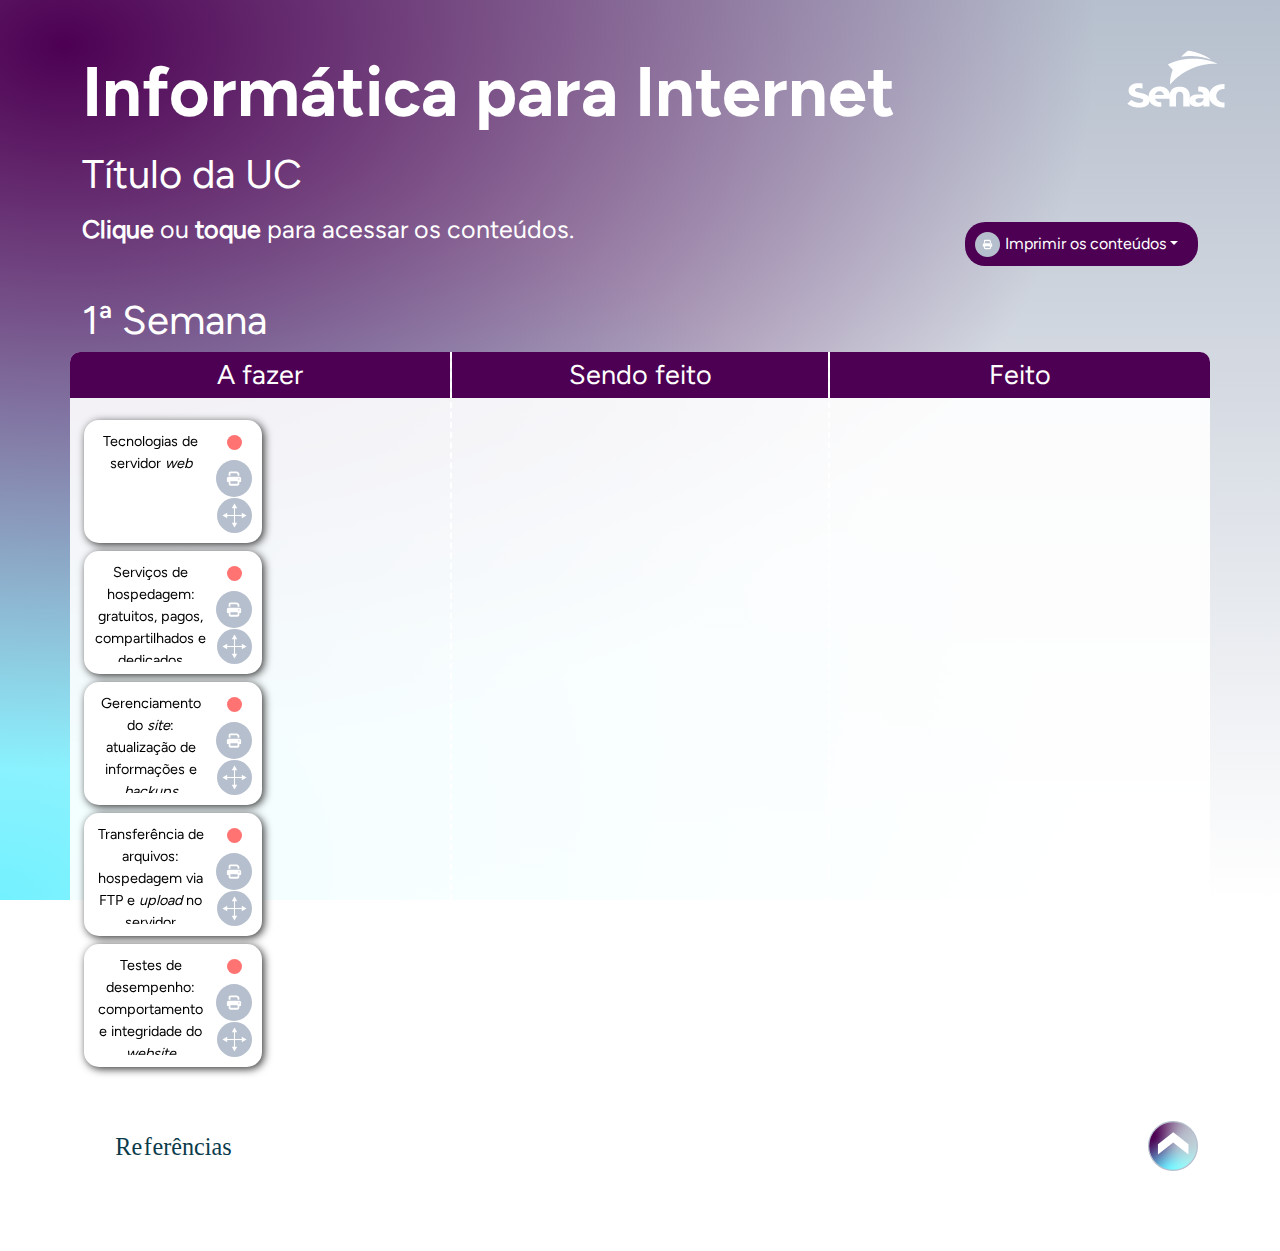
==== index.html @ e19a1bca "insercao conteudo conteudo 4" ====
<!DOCTYPE html>
<html
  lang="pt-br"
  xmlns:mso="urn:schemas-microsoft-com:office:office"
  xmlns:msdt="uuid:C2F41010-65B3-11d1-A29F-00AA00C14882"
>
  <head>
    <meta charset="UTF-8" />
    <title>Informática para Internet</title>
    <meta name="viewport" content="width=device-width, initial-scale=1" />
    <link rel="stylesheet" href="assets/bootstrap/bootstrap.min.css" />
    <link rel="stylesheet" href="tela_inicial/default/css/cores.css" />
    <link rel="stylesheet" href="tela_inicial/default/css/style.css" />
    <script language="javascript">
	
      var uc = "IPIUC0" // aqui vai a sigla do curso e o numero da uc
    </script>
    <!--[if gte mso 9
      ]><xml>
        <mso:CustomDocumentProperties>
          <mso:display_urn_x003a_schemas-microsoft-com_x003a_office_x003a_office_x0023_Editor
            msdt:dt="string"
            >Gabriel
            Marques</mso:display_urn_x003a_schemas-microsoft-com_x003a_office_x003a_office_x0023_Editor
          >
          <mso:Order msdt:dt="string">20550400.0000000</mso:Order>
          <mso:display_urn_x003a_schemas-microsoft-com_x003a_office_x003a_office_x0023_Author
            msdt:dt="string"
            >Gabriel
            Marques</mso:display_urn_x003a_schemas-microsoft-com_x003a_office_x003a_office_x0023_Author
          >
          <mso:ContentTypeId msdt:dt="string"
            >0x010100393332CEE5C5294F9D2C3CF7CCDACBE5</mso:ContentTypeId
          >
        </mso:CustomDocumentProperties>
      </xml><!
    [endif]-->
  </head>

  <body class="bg-gradiente">
    <div class="circulo-1"></div>
    <div class="circulo-2"></div>

    <header>
      <div class="container">
        <div class="row justify-content-between">
          <div class="col-11">
            <h1>Informática para Internet</h1>
            <h2 class="my-3">Título da UC</h2>
          </div>
          <div class="col-1">
            <img src="tela_inicial/assets/logo_senac_2.png"/>
          </div>
        </div>
        <div class="row justify-content-between">
          <div class="col-12 col-lg-9">
            <h4><strong>Clique</strong> ou <strong>toque</strong> para acessar os conteúdos.</h4>
          </div>
          <div class="col-12 col-lg-2">
            <!--Botao com dropdown para selecionar os topicos do modulo para impressão-->
            <div class="dropdown">
              <button class="btMenuPrint dropdown-toggle" type="button" id="dropdownMenuPrint" data-bs-toggle="dropdown" aria-expanded="false">Imprimir os conteúdos</button>
              <ul class="dropdown-menu menuPrint" aria-labelledby="dropdownMenuPrint">
                <li><h6 class="dropdown-header">Semana 1</h6></li>
                <!--
                    Para imagens linkadas em um tópico onde estas estiverem em um diretorio diferente do padrão configurado no print2.js, devemos informar em qual pasta em que estão
                    as imagens(a pasta dentro do diretorio do topico, a partir da raiz do mesmo) utilizando a atributo data-imgpath="<nome da pasta>" no botão ou link que irá fazer
                    a chamada para o print. conforme o exemplo abaixo
                    <li><a class="dropdown-item imprimir" href="#" data-conteudo="01_recursos_basicos" data-imgpath="img">Recursos básicos</a></li>

                    caso o arquivo que deseja imprimir em uma pasta de conteudo nao seja index.html, podemos usar o atributo data-startpoint para passar o nome do arquivo
                    que deve ser aberto no print, por exemplo:
                    <a class="dropdown-item imprimir" href="#" data-conteudo="01_recursos_basicos" data-imgpath="img" data-startpoint="teste.html">Recursos básicos</a>
                -->
                <li><a class="dropdown-item imprimir" href="#" data-conteudo="01_tecnologias_servidor">Tecnologias de servidor <i>web: conceitos e princípios de funcionamento</i></a></li>
                <li><a class="dropdown-item imprimir" href="#" data-conteudo="02_servicos_hospedagem">Serviços de hospedagem: gratuitos, pagos, compartilhados e dedicados</a></li>
                <li><a class="dropdown-item imprimir" href="#" data-conteudo="03_gerenciamento_site">Gerenciamento do <i>site</i>: atualização de informações e <i>backups</i></a></li>
                <li><a class="dropdown-item imprimir" href="#" data-conteudo="05_testes_de_desempenho">Testes de desempenho: comportamento e integridade do <i>website</i></a></li>   
                <li><a class="dropdown-item imprimir" href="#" data-conteudo="04_transferencia_de_arquivos">Transferência de arquivos: hospedagem via FTP e <i>upload</i> no servidor</a></li>   
                
                


                
                <li><a class="dropdown-item imprimir" href="#" data-conteudo="04_blocado">Template blocado</a></li>
                <li><a class="dropdown-item imprimir" href="#" data-conteudo="05_fundo_escuro">Template com background</a></li>
                <!-- <li role="separator" class="divider"></li>
                <li><h6 class="dropdown-header">Semana 2</h6></li>
                <li><a class="dropdown-item" href="#">...</a></li> -->
                <li role="separator" class="divider"></li>
                <li><a class="dropdown-item imprimir" href="#" data-conteudo="referencias">Referências</a></li>
              </ul>
            </div> 
          </div>
        </div>
      </div>
    </header>

    <div class="container grupos">
      <!-- 
			Uma div grupo contém os links de conteúdos de uma semana na UC, caso o curso
		tenha mais semanas, basta criar uma nova estrutura de grupo colocando um novo id (grupo6, por exemplo), se tiver menos semanas, basta excluir os grupos excedentes 
	     -->

      <!-- grupo 1 -->
      <div class="row">
        <div class="col-12">
          <h2>1ª Semana</h2>
        </div>
      </div>

      <div class="row grupo" data-group="grupo1">
        <h3 class="d-block d-lg-none">A fazer</h3>
        <div class="col-12 col-lg-4 drag-column">
          <h3 class="d-none d-lg-block">A fazer</h3>

          <ul class="drag-inner-list" id="1" data-index="lista-fazer">
            <!--
						exemplo de conteúdo em uma semana, cada link de conteúdo é um li
					    dentro de uma ul, sempre posicionados na lista-fazer inicialmente
				     -->
            <li class="drag-item fazer" data-item="link1" data-bs-toggle="tooltip" data-placement="top">
              <a href="01_tecnologias_servidor/index.html" target="_blank" class="link">Tecnologias de servidor <i>web</i></a>
              <button class="btPrint imprimir" title="Imprimir o conteúdo" data-conteudo="01_tecnologias_servidor">Imprimir</button>
              <div class="dropdown dropdown-bubble">
                <a id="dLabel" data-bs-toggle="dropdown" data-bs-display="static" aria-haspopup="true" aria-expanded="false">
                  <span class="caret"></span>
                </a>
                <ul class="dropdown-menu" aria-labelledby="dLabel">
                  Mover para:
                  <li class="mover-fazer">A fazer</li>
                  <li class="mover-fazendo">Sendo feito</li>
                  <li class="mover-feito">Feito</li>
                </ul>
              </div>
            </li>

            <li class="drag-item fazer" data-item="link2" data-bs-toggle="tooltip" data-placement="top">
              <a href="02_servicos_hospedagem/index.html" target="_blank" class="link">Serviços de hospedagem: gratuitos, pagos, compartilhados e dedicados</a>
              <button class="btPrint imprimir" title="Imprimir o conteúdo" data-conteudo="02_atividades">Imprimir</button>
              <div class="dropdown dropdown-bubble">
                <a id="dLabel" data-bs-toggle="dropdown" data-bs-display="static" aria-haspopup="true" aria-expanded="false">
                  <span class="caret"></span>
                </a>
                <ul class="dropdown-menu" aria-labelledby="dLabel">                 
                  Mover para:
                  <li class="mover-fazer">A fazer</li>
                  <li class="mover-fazendo">Sendo feito</li>
                  <li class="mover-feito">Feito</li>
                </ul>
              </div>
            </li>

            <li class="drag-item fazer" data-item="link3" data-bs-toggle="tooltip" data-placement="top">
              <a href="03_gerenciamento_site/index.html" target="_blank" class="link">Gerenciamento do <i>site</i>: atualização de informações e <i>backups</i></a>
              <button class="btPrint imprimir" title="Imprimir o conteúdo" data-conteudo="03_gerenciamento_site">Imprimir</button>
              <div class="dropdown dropdown-bubble">
                <a id="dLabel" data-bs-toggle="dropdown" aria-haspopup="true" data-bs-display="static" aria-expanded="false">
                  <span class="caret"></span>
                </a>
                <ul class="dropdown-menu" aria-labelledby="dLabel">
                  Mover para:
                  <li class="mover-fazer">A fazer</li>
                  <li class="mover-fazendo">Sendo feito</li>
                  <li class="mover-feito">Feito</li>
                </ul>
              </div>
            </li>

            <li class="drag-item fazer" data-item="link4" data-bs-toggle="tooltip" data-placement="top">
              <a href="04_transferencia_de_arquivos/index.html" target="_blank" class="link">Transferência de arquivos: hospedagem via FTP e <i>upload</i> no servidor</a>
              <button class="btPrint imprimir" title="Imprimir o conteúdo" data-conteudo="04_transferencia_de_arquivos">Imprimir</button>
              <div class="dropdown dropdown-bubble">
                <a id="dLabel" data-bs-toggle="dropdown" aria-haspopup="true" data-bs-display="static" aria-expanded="false">
                  <span class="caret"></span>
                </a>
                <ul class="dropdown-menu" aria-labelledby="dLabel">
                  Mover para:
                  <li class="mover-fazer">A fazer</li>
                  <li class="mover-fazendo">Sendo feito</li>
                  <li class="mover-feito">Feito</li>
                </ul>
              </div>
            </li>

            <li class="drag-item fazer" data-item="link5" data-bs-toggle="tooltip" data-placement="top">
              <a href="05_testes_de_desempenho/index.html" target="_blank" class="link">Testes de desempenho: comportamento e integridade do <i>website</i></a>
              <button class="btPrint imprimir" title="Imprimir o conteúdo" data-conteudo="05_testes_de_desempenho">Imprimir</button>
              <div class="dropdown dropdown-bubble">
                <a id="dLabel" data-bs-toggle="dropdown" aria-haspopup="true" data-bs-display="static" aria-expanded="false">
                  <span class="caret"></span>
                </a>
                <ul class="dropdown-menu" aria-labelledby="dLabel">
                  Mover para:
                  <li class="mover-fazer">A fazer</li>
                  <li class="mover-fazendo">Sendo feito</li>
                  <li class="mover-feito">Feito</li>
                </ul>
              </div>
            </li>



          </ul>
          <div class="mao">
            <img src="tela_inicial/assets/ico_mao.png" class="img-responsive" />
          </div>
        </div>

        <h3 class="d-block d-lg-none">Sendo feito</h3>
        <div
          class="col-12 col-lg-4 drag-column drag-column-in-progress"
        >
          <h3 class="d-none d-lg-block">Sendo feito</h3>
          <ul class="drag-inner-list" id="2" data-index="lista-fazendo"></ul>
        </div>
        <h3 class="d-block d-lg-none">Feito</h3>
        <div class="col-12 col-lg-4 drag-column">
          <h3 class="d-none d-lg-block">Feito</h3>
          <div class="setinha"></div>
          <div class="exemplo"></div>
          <ul class="drag-inner-list" id="3" data-index="lista-feito"></ul>
        </div>
      </div>
      <!-- grupo 1 -->

      <div class="d-flex justify-content-between">
        <a
          href="referencias/index.html"
          target="_blank"
          class="referencias"
          title="Referências"
          role="button"
          ><img
            src="tela_inicial/assets/btn_referencias.svg"
            alt="Referencias"
        /></a>
        <a href="#" class="voltar-topo" role="button" title="Voltar ao topo"><img src="assets/images/bt_topo.svg" class="seta-topo"></a>
      </div>

      <div class="modal fade" id="modal-id">
        <div class="modal-dialog">
          <div class="modal-content">
            <div class="modal-body">
              <div class="separador">
                <h4>Mover para:</h4>
              </div>
              <div class="separador">
                <p class="botao-fazendo">Sendo feito</p>
              </div>
              <div class="separador">
                <p class="botao-feito">Feito</p>
              </div>
            </div>
          </div>
        </div>
      </div>
    </div>
    <div class="circulo-3"></div>
    <div class="circulo-4"></div>


    <!-- partial -->
    <script src="tela_inicial/default/js/jquery.min.js"></script>

    <script src="tela_inicial/default/js/dragula.min.js"></script>
    <script src="tela_inicial/default/js/script.js"></script>
    <script src="assets/bootstrap/bootstrap.bundle.min.js"></script>
    <script src="tela_inicial/default/js/bootstrap.min.js"></script>
    <script>
      $(function () {
        var titulo;

        $(".drag-item.fazer").hover(function () {
          titulo = $(this).children().first().text();
          $(this).attr("data-original-title", titulo);
        });

        var tooltipTriggerList = [].slice.call(document.querySelectorAll('[data-bs-toggle="tooltip"]'))
        console.log(tooltipTriggerList)
        var tooltipList = tooltipTriggerList.map(function (tooltipTriggerEl) {
          return new bootstrap.Tooltip(tooltipTriggerEl)
        })


      });
    </script>
    <script>
      var scriptElem=document.createElement("script");
      scriptElem.src="https://plugin.handtalk.me/web/latest/handtalk.min.js",
      scriptElem.charset="UTF-8",
      scriptElem.onload=function(){
            window.ht = new HT({
                token:"bf5b7efb148a829a126a0e0c9fd533bf",
                align:"top",
                videoEnabled: true,
                ytEmbedReplace: true,           
                mobileConfig:{align:"right",
                              actionsAlign:"top",
                              customButtonStyle:{
                                    borderRadius:"6px",
                                    size:"38px",
                                    horizontalMargin:"13px",
                                    bottomMargin:"140px",
                                    rightMargin:"40px"}
                              }
              });        
          $('.ht-skip').attr("aria-hidden","true")
        },
      document.body.appendChild(scriptElem);
    </script>
  </body>
</html>
---- tela_inicial/default/css/cores.css ----
@charset "utf-8";
/*
	Variáveis em cascata para facilitar a mudança de cores de um curso para o outro.
*/
:root{
	--cor-primaria: #B6BFCD;
	--cor-secundaria: #73F1FF;
	--cor-terciaria: #4d0053;		

	--bg-gradiente-primario: var(--cor-terciaria);
	--gradiente-primario: linear-gradient(30deg, var(--cor-terciaria) 10%, rgba(50,176,175,1) 50%, var(--cor-secundaria) 92%);

	--gradiente-borda: linear-gradient(#fff, #fff) padding-box,
	linear-gradient(80deg, var(--cor-terciaria) 10%, var(--cor-primaria) 50%, var(--cor-secundaria) 92%) border-box;

	--bg-gradiente-secundario: rgb(80,215,226);
	--gradiente-secundario: linear-gradient(60deg, var(--cor-primaria) 0%, var(--cor-primaria) 18%, var(--cor-terciaria) 100%);


	--gradiente-fundo: var(--cor-terciaria);
	--gradiente-bg: radial-gradient(farthest-corner at 5% 5%, var(--cor-terciaria) 0%, transparent 60%), 
	radial-gradient(farthest-corner at 0 100%, var(--cor-secundaria) 0%, transparent 60%), 
	linear-gradient(180deg, var(--cor-primaria) 0%, #fff 100%);
}
/*layout com fundo gradiente*/
.bg-gradiente{
	background-image: var(--gradiente-bg);
}
.bg-gradiente .pagina > *{
	color: #fff;
}

/*elementos que levam gradiente primário - três cores*/
#topo, .prognroll-bar{
	background: var(--bg-gradiente-primario);
	background: var(--gradiente-primario);
}
.circulo-2, .circulo-4 {
	background: var(--cor-primaria);
}
.btMenuPrint, .drag-column h3{background-color: var(--cor-terciaria);}
.btMenuPrint:hover, 
.menuPrint.dropdown-menu li a:hover::before,
.dropdown-bubble .dropdown-menu{background-color: var(--cor-primaria);}
---- tela_inicial/default/css/style.css ----
@charset "utf-8";

@font-face {
    font-family: "figtree";
    src: url("../fonts/Figtree-Regular.ttf");
}
@font-face {
    font-family: "figtree-italic";
    src: url("../fonts/Figtree-Italic.ttf");
}
@font-face {
    font-family: "figtree-bold";
    src: url("../fonts/Figtree-Bold.ttf");
}


* {
  box-sizing: border-box;
}
html{scroll-behavior: smooth;}
body {
  background-attachment: fixed;
  width: 100%;
  height: 100vh;
  color: white;
  font-family: 'figtree';
  font-weight: 300;
  line-height: 1.5;
  -webkit-font-smoothing: antialiased;
  overflow-x: hidden;
}

header {
  padding-top: 50px;
  margin-bottom: 30px;
}

h1 {
  font-family: 'figtree-bold' !important;
  font-weight: bold;
  font-size: 70px;
  color: #ffffff;
  margin-bottom: 0px;
}

h2 {
  font-family: 'figtree';
  font-size: 40px;
  color: #ffffff;
  font-weight: 300;
}

h3 {
  font-family: 'figtree';
  font-size: 27px;
  color: #000;
}
.h4, h4 {
  font-family: 'figtree';
  font-size: 25px;
}
hr {
  width: 200px;
  height: 10px;
  border-radius: 5px;
  background: #4A74C1;
  border-top: unset;
  margin: 10px 0 15px;
}
a{
  color: inherit;
}
a:hover {
  text-decoration: none;
  color: inherit;
}
li a{
  display: block;
  width: 100%;
  height: 100%;
}
.container.grupos{
  padding-bottom: 50px;
}

.grupo {
  background: rgba(255,255,255,.9);
  border-radius: 10px;
  display: flex;
  margin-bottom: 40px;
  position: relative;
  z-index: 10;
}

.grupo .drag-column {
  min-height: 220px;
  padding-left: 0;
  padding-right: 0;
  padding-top: 0;
}
.drag-column h3 {
  width: 100%;
  margin-top: 0;
  color: white;
  text-align: center;
  padding-top: 7px;
  padding-bottom: 7px;
}
.drag-column:first-of-type h3 {
  border-top-left-radius: 10px;
}
.drag-column:last-of-type h3 {
  border-top-right-radius: 10px;
}
.margin50{
  margin-top: 50px;
}
.drag-column-in-progress {
  border-right-style: dashed;
  border-left-style: dashed;
  border-color: #fff;
  border-width: 2px;
}
.drag-item > a {
  padding-top: 10px;
  width: 100%;
  overflow: hidden;
  height: 90%;
  line-height: 22px;
  padding-left: 10px;
  font-size: .9em;
  padding-right: 55px;
  text-decoration: none;
}

.border{
  padding: 10px;
  width: 100%;
  max-width: 640px;
  font-size: 1.4rem;
  border: 1px solid white;
  line-height: 1.4;
  margin-top: 10px;
  margin-bottom: 30px;
}

.exemplo {
  width: 197px;
  height: 142px;
  background: url(../../assets/card_instrucao.png) no-repeat;
  display: none;
  position: absolute;
}

.setinha {
  background-image: url(../../assets/seta.png);
  background-repeat: no-repeat;
  position: absolute;
  left: -120px;
  top: 130px;
  animation: seta 2s infinite;
  width: 0px;
  height: 34px;
  background-size: 134px 34px;
  display: none;
}

.btPrint{
  display: block;
  position: absolute;
  top: 40px;
  right: 10px;
  z-index: 99;
  background-image: url(../../assets/printer.svg);
  background-size: 38px;
  width: 36px;
  height: 37px;
  border-radius: 50%;
  background-position: center center;
  background-repeat: no-repeat;
  border: 0;
  font-size: 0;
}
.btPrint:hover{
  transform: scale(1.1);
}
.btMenuPrint{
  padding: 10px 20px;
  padding-left: 40px;
  font-size: 1.6rem;
  border-radius: 20px;
  border: 0;
  float: right;
  margin-top: .5rem;
  font-weight: 500;
  font-size: 16px;
  color: #fff;
  background-image: url(../../assets/printer.svg);
  background-size: 25px;
  background-repeat: no-repeat;
  background-position: 10px center;
}
.btMenuPrint:hover, .dropdown.dropdown-bubble:hover{
  transform: scale(1.1);
}
.menuPrint{
  border: 0;
}
.menuPrint.dropdown-menu li{
  border: 0;
  background-image: none !important;
}
.menuPrint.dropdown-menu li a::before{
  background-image: url(../../assets/printer.svg);
  content: "";
  display: inline-block;
  width: 30px;
  height: 30px;
  vertical-align: middle;
  border-radius: 15px;
  background-position: center center;
  background-size: 30px;
  background-repeat: no-repeat;
  margin-right: 5px;
  margin-left: -10px;  
}
ul.menuPrint.dropdown-menu:before{
  display: none;
}

.referencias{
  height: 80px;
  width: 200px;
}

@keyframes seta {
  0% {
    width: 0px;
    height: 34px;
  }
  80% {
    width: 134px;
    height: 34px;
  }
  100% {
    width: 134px;
    height: 34px;
  }
}

ul {
  list-style-type: none;
  margin: 0;
  padding: 0;
}

.drag-container {
  max-width: 1000px;
  margin: 20px auto;
}

.drag-list {
  display: flex;
  align-items: flex-start;
}

.drag-column h2 {
  font-size: 0.8rem;
  margin: 0;
  text-transform: uppercase;
  font-weight: 600;
}

.drag-inner-list {
  min-height: 150px;
  padding: 10px;
}

.drag-item {
  width: 197px;
  height: 130px;
  transition: all 0.3s cubic-bezier(0.23, 1, 0.32, 1);
  font-family: 'figtree', sans-serif;
  font-weight: 300;
  font-size: 16px;
  color: #000000;
  display: inline-grid;
  /* padding: 50px 15px; */
  text-align: center;
  cursor: pointer;
  background-size: contain;
  margin: 4px;
  border-radius: 15px;
  filter: drop-shadow(2px 2px 4px #333);
  position: relative;
  z-index: 1;
  background: #fff;
}
/* 
.drag-item:hover {
  transform: scale(1.03);
} */

.drag-item.fazer::before {
  content: '';
  display: block;
  height: 15px;
  width: 15px;
  background: #ff7373;
  border-radius: 100%;
  position: absolute;
  right: 20px;
  top: 15px;
}

.drag-item.fazendo::before {
  content: '';
  display: block;
  height: 15px;
  width: 15px;
  background: #f2e461;
  border-radius: 100%;
  position: absolute;
  right: 20px;
  top: 15px;
}

.drag-item.feito::before {
  content: '';
  display: block;
  height: 15px;
  width: 15px;
  background: #45ff9d;
  border-radius: 100%;
  position: absolute;
  right: 20px;
  top: 15px;
}

.drag-item.is-moving {
  -webkit-transform: scale(1.5);
  transform: scale(1.5);
  background: rgba(0, 0, 0, 0.8);
}

/* Dragula CSS  */

.gu-mirror {
  position: fixed !important;
  margin: 0 !important;
  z-index: 9999 !important;
  opacity: 0.8;
  list-style-type: none;
}

.gu-hide {
  display: none !important;
}

.gu-unselectable {
  -webkit-user-select: none !important;
  -moz-user-select: none !important;
  -ms-user-select: none !important;
  user-select: none !important;
}

.gu-transit {
  opacity: 0.2;
}

@media (max-width: 991px) {
  header{
    padding-top: 15px;
    margin-bottom: 30px;
  }
  h1{
    font-size: 40px;
  }
  h2 {
    font-size: 32px;
  }
  h3 {
    background: #d4eeee;
    margin: 0 0 -1px;
    padding: 10px 20px;
    display: flex;
    border-top-left-radius: 20px;
    border-top-right-radius: 20px;
  }
  .grupo {
    display: block;
    background-color: unset;
  }
  .drag-column-in-progress {
    border: unset;
  }
  .drag-inner-list {
    height: 100px;
    display: inline-flex;
  }
  .drag-list {
    display: block;
  }
  .grupo .drag-column {
    min-height: 167px;
    margin-bottom: 50px;
    background: #d4eeee;
    overflow-x: scroll;
    border-bottom-right-radius: 20px;
    border-bottom-left-radius: 20px;
  }
  .visible-xs {
    display: flex !important;
  }
  hr {
    width: 200px;
    height: 13px;
    border-radius: 5px;
    background: #4A74C1 ;
    border-top: unset;
    margin: 20px 0 0;
}
.margin50 {
  margin-top: unset;
}
.drag-item{
  margin-right: 20px;

}
}

@media screen and (min-width: 1600px) {
  .container {
    width: 1360px;
  }
}

.dropdown-bubble{
  display: inline-table;
  text-align: right;
}

.dropdown-bubble .dropdown-menu {
  margin-top: 0.8em;
  color: #ffffff;
  min-width: 108px;
  padding: 0 9px;
  border-radius: 6px;
  right: 0;
  bottom: 50px;
  height: 74px;  
}
.dropdown.dropdown-bubble{
  background: url(../../assets/direcionais.svg) no-repeat right 10px bottom 10px;
  background-size: 35px;
}
.show {
  position: relative;
  z-index: 100;
}
.caret {
  display: inline-block;
  width: 45px;
  height: 0;
  color: transparent;  

}

.dropdown-bubble .dropdown-menu li{
  cursor: pointer;
  font-weight: bold;
}



@media only screen and (min-width: 1000px) and (max-width: 1400px){
  .drag-item {
    width: 178px;
    height: 123px;
    background-size: contain;
  }
}

.mao{
  position: absolute;
  width: 35px;
  bottom: 0;
  left: 82%;
  animation: anima-mao 3s;
  animation-iteration-count: 2;
  display: none;
}

@keyframes anima-mao{
  from
  {
    left: 82%;
  }
  to 
  {
    left: 10%;
  }
}

.modal-dialog {
  position: fixed;
  width: 78%;
  margin: 10px;
  bottom: 0;
  left: 8%;
}

.modal-body{
  color: #007950;
  text-align: center;
  padding: 3px;
}

.modal-body h4{
  font-size: 22px !important;
}

.modal-body p{
  font-weight: bold;
  font-size: 22px;
  cursor: pointer;
}

.separador{
  border-bottom: 1px solid #e7e7e0;
}

.separador:nth-child(3){
  border-bottom: unset;
}


.ui-loading .ui-loader { display: block; }
.ui-loader { display: none; position: absolute; opacity: .85; z-index: 100; left: 50%; width: 200px; margin-left: -130px; margin-top: -35px; padding: 10px 30px; }



/**
*** Seta para BAIXO
**/
.dropdown-menu:before {
  content: "";
  display: block;
  vertical-align: middle;
  margin-right: 10px;
  width: 0;
  height: 0;
  border-left: 7px solid transparent;
  border-right: 7px solid transparent;
  border-top: 7px solid var(--cor-primaria);
  position: absolute;
  top: 72px;
  right: 0;
}
.dropdown-menu li{
  border-bottom: 0.8px dashed #eeee;
}

.disabled, .disabled h3{
  color: #AEB7B2;
  background: #E1F3EC;
}

.dropdown-menu .disabled{
  color: #AEB7B2;
  background-color: unset;
}

.voltar-topo{
  height: 50px;
  width: 50px;
}
.voltar-topo:hover{transform: scale(1.1);}

.mover-fazer{
  display: none;
}





@media only screen and (min-width:1000px) and (max-width: 1400px){
  .dropdown-bubble .dropdown-menu{
    padding: 0 8px;
  }

  .dropdown-menu::before {
    content: "";
    display: block;
    vertical-align: middle;
    margin-right: 10px;
    width: 0;
    height: 0;
    border-left: 7px solid transparent;
    border-right: 7px solidtransparent;
    border-top: 7px solid    #808DA3;
    position: absolute;
    top: 63px;
    right: 15px;
}
.drag-item p {
  padding: 38px 10px 0;
}
}

.tooltip.in{
  opacity: 1;
}
.tooltip > .tooltip-inner {
  background-color: #808DA3;
  opacity: 1;
}

.tooltip-arrow{ 
  border-top-color:#808DA3 !important; 
}




/*ajustes para o botao com popup*/

.drag-item{
  position: relative;
}

.dropdown.dropdown-bubble{
  height: 55px;
  width: 55px;
  bottom: 0;
  right: 0;
  position: absolute;
  z-index: 99;
}
.dropdown.dropdown-bubble > .ui-link{
  position: absolute;
  bottom: 0;
  right: 0;
  width: 100%;
}


.circulo-1 {
  position: absolute;
  left: -250px;
  z-index: 3;
}
.circulo-1 {
  position: absolute;
  left: -250px;
  z-index: 3;
  width: 525px;
  height: 500px;
  background: url(../../../assets/images/losango_ripado.svg) no-repeat;
  background-size: cover;
  top: -55px;
}
.circulo-2 {
  height: 250px;
  width: 250px;
  /* border-radius: 50%; */
  background: url(../../../assets/images/losango.svg) no-repeat;
  position: absolute;
  top: 260px;
  left: -125px;
}
.circulo-3 {
  position: absolute;
  bottom: -250px;
  right: -140px;
}
.circulo-3 {
  background: url(../../../assets/images/losango_ripado.svg) no-repeat;
  position: absolute;
  width: 240px;
  height: 430px;
  bottom: -385px;
  right: -60px;
  background-size: cover;
}
.circulo-4 {
  height: 150px;
  width: 150px;
  /* border-radius: 50%; */
  background: url(../../../assets/images/losango.svg) no-repeat;
  position: absolute;
  bottom: 50px;
  right: 30px;
}
@media screen and (max-width: 1810px) {
  .circulo-1, .circulo-2, .circulo-3, .circulo-4 {
    transform: scale(0.7);
    z-index: 9;
  }
}
@media screen and (max-width: 1680px) {
  .circulo-1, .circulo-2, .circulo-3, .circulo-4 {
    transform: scale(0.5);
    z-index: 9;
  }
  .circulo-1 {
    left: -325px;
  }
  .circulo-2 {
    top: 200px;
    z-index: 2;
  }
  .circulo-4 {
    right: 0px;
    bottom: -100px;
  }
}

@media screen and (max-width: 1330px) {
  .circulo-1, .circulo-2, .circulo-3, .circulo-4 {
    display: none;
  }
}

@media screen and (max-width:500px) {
  .grupo {
    padding-left: 15px;
    padding-right: 15px;
  }
  .grupo .drag-column{overflow-y: hidden;}
}
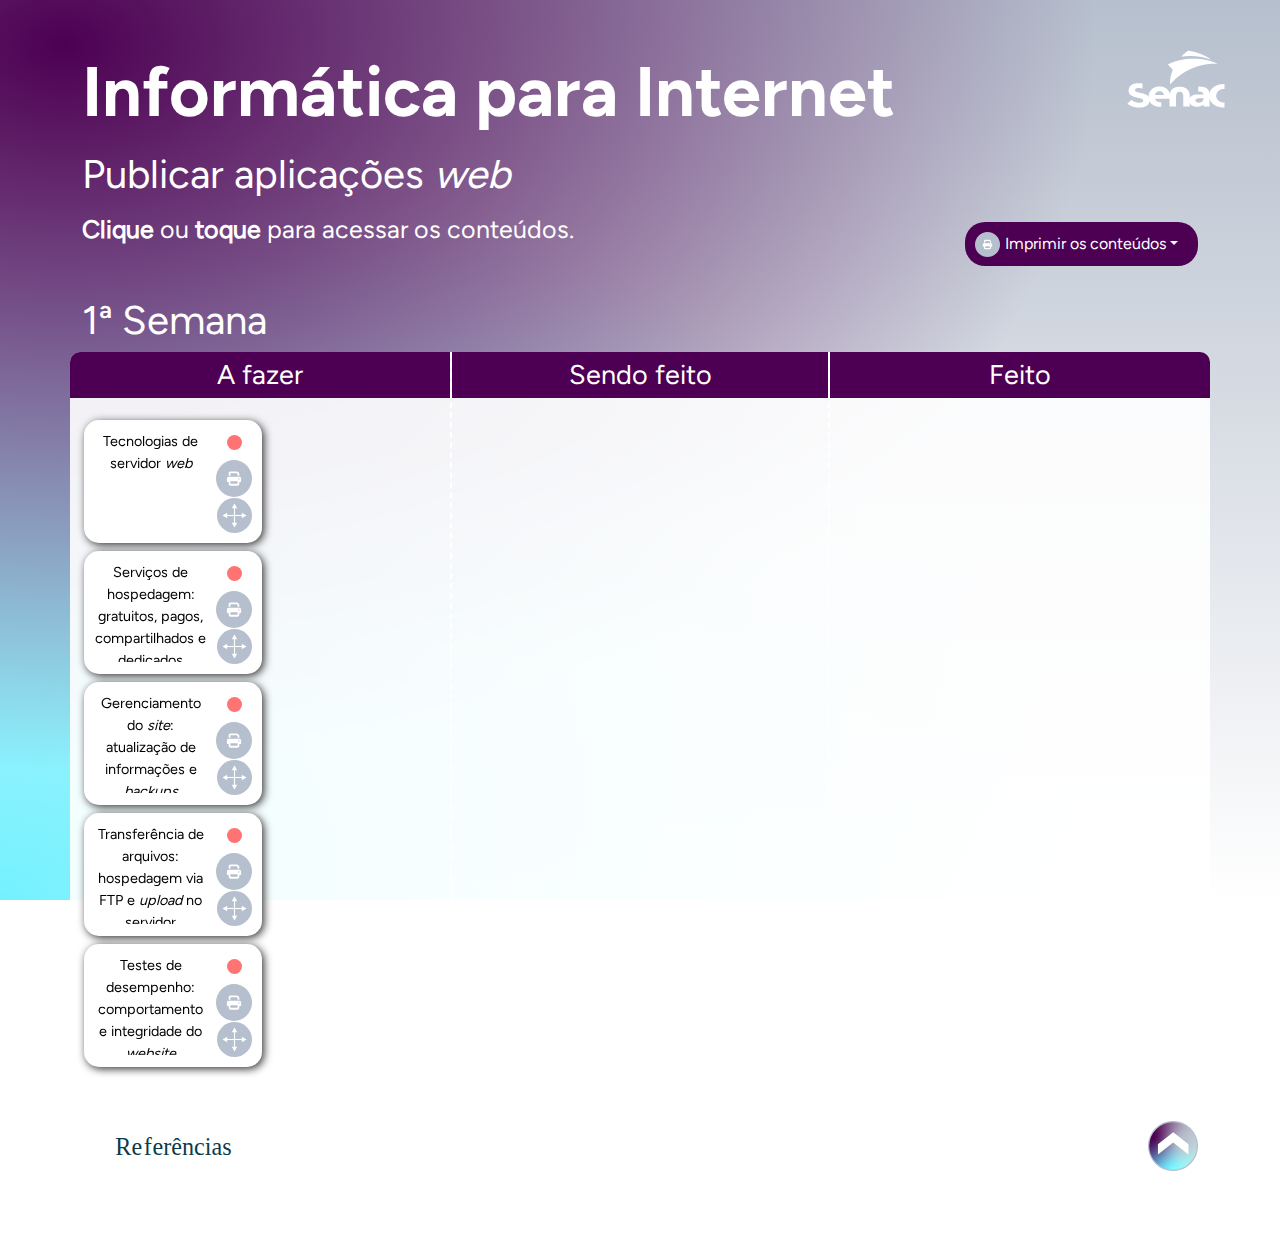
==== commit b74b1926: "conteudo" ====
--- a/index.html
+++ b/index.html
@@ -46,7 +46,7 @@
         <div class="row justify-content-between">
           <div class="col-11">
             <h1>Informática para Internet</h1>
-            <h2 class="my-3">Título da UC</h2>
+            <h2 class="my-3">Publicar aplicações <i>web</i></h2>
           </div>
           <div class="col-1">
             <img src="tela_inicial/assets/logo_senac_2.png"/>
@@ -77,13 +77,6 @@
                 <li><a class="dropdown-item imprimir" href="#" data-conteudo="03_gerenciamento_site">Gerenciamento do <i>site</i>: atualização de informações e <i>backups</i></a></li>
                 <li><a class="dropdown-item imprimir" href="#" data-conteudo="05_testes_de_desempenho">Testes de desempenho: comportamento e integridade do <i>website</i></a></li>   
                 <li><a class="dropdown-item imprimir" href="#" data-conteudo="04_transferencia_de_arquivos">Transferência de arquivos: hospedagem via FTP e <i>upload</i> no servidor</a></li>   
-                
-                
-
-
-                
-                <li><a class="dropdown-item imprimir" href="#" data-conteudo="04_blocado">Template blocado</a></li>
-                <li><a class="dropdown-item imprimir" href="#" data-conteudo="05_fundo_escuro">Template com background</a></li>
                 <!-- <li role="separator" class="divider"></li>
                 <li><h6 class="dropdown-header">Semana 2</h6></li>
                 <li><a class="dropdown-item" href="#">...</a></li> -->
@@ -137,7 +130,7 @@
 
             <li class="drag-item fazer" data-item="link2" data-bs-toggle="tooltip" data-placement="top">
               <a href="02_servicos_hospedagem/index.html" target="_blank" class="link">Serviços de hospedagem: gratuitos, pagos, compartilhados e dedicados</a>
-              <button class="btPrint imprimir" title="Imprimir o conteúdo" data-conteudo="02_atividades">Imprimir</button>
+              <button class="btPrint imprimir" title="Imprimir o conteúdo" data-conteudo="02_servicos_hospedagem">Imprimir</button>
               <div class="dropdown dropdown-bubble">
                 <a id="dLabel" data-bs-toggle="dropdown" data-bs-display="static" aria-haspopup="true" aria-expanded="false">
                   <span class="caret"></span>
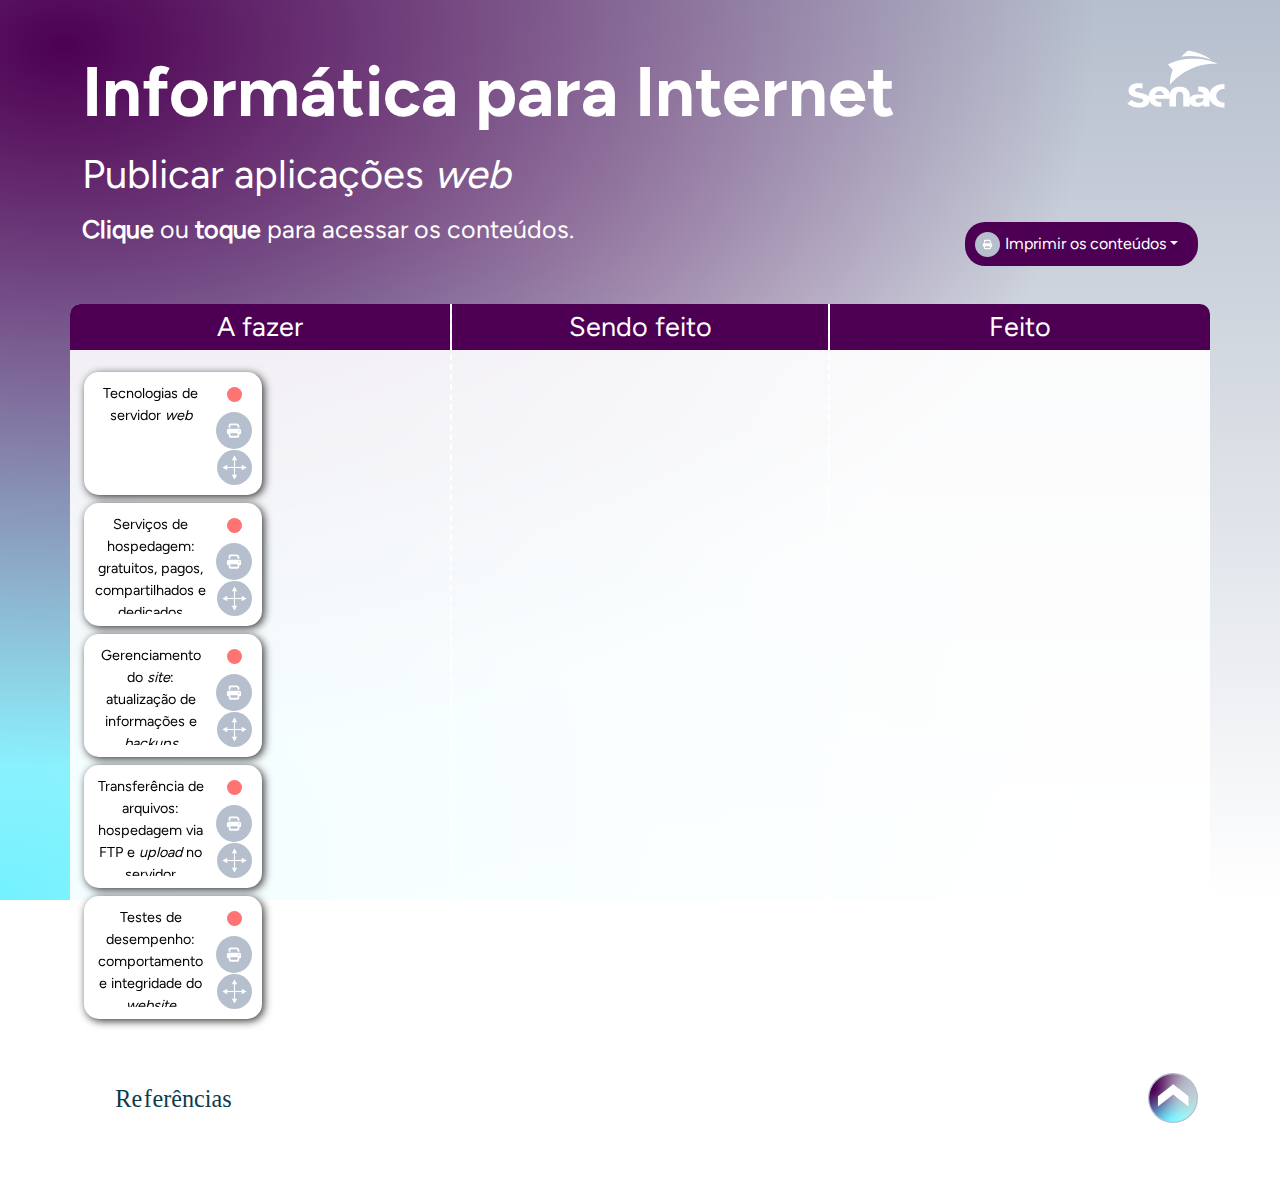
==== commit cdfce3fb: "ajuste" ====
--- a/index.html
+++ b/index.html
@@ -98,7 +98,7 @@
       <!-- grupo 1 -->
       <div class="row">
         <div class="col-12">
-          <h2>1ª Semana</h2>
+          <h2></h2>
         </div>
       </div>
 
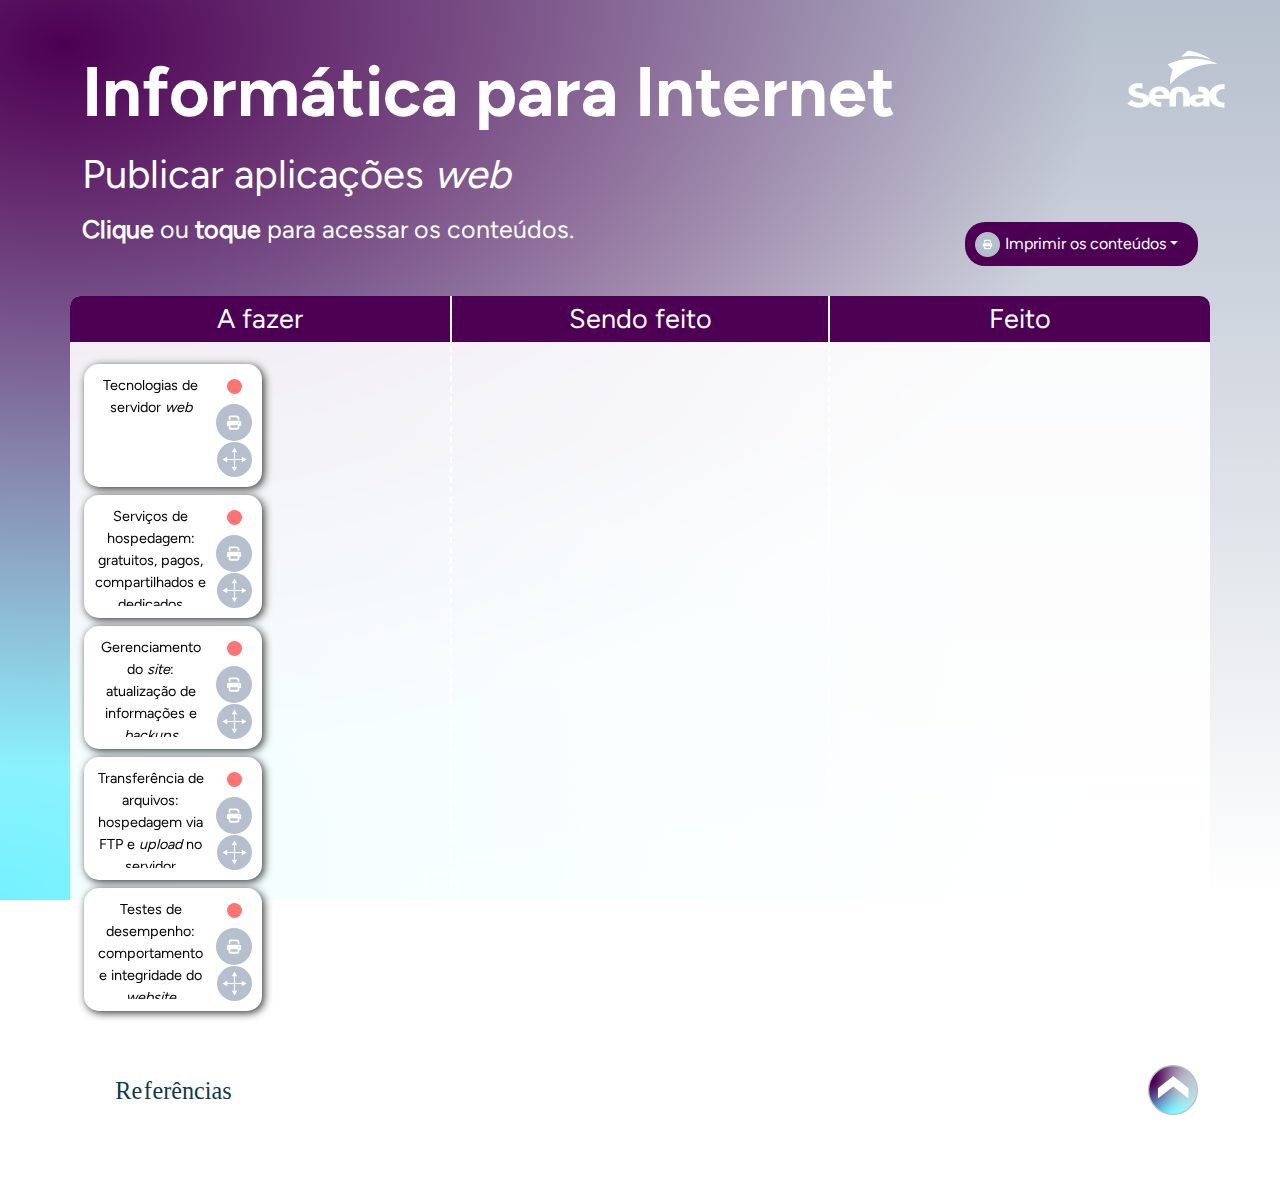
==== commit a23f4d16: "ajuste" ====
--- a/index.html
+++ b/index.html
@@ -13,7 +13,7 @@
     <link rel="stylesheet" href="tela_inicial/default/css/style.css" />
     <script language="javascript">
 	
-      var uc = "IPIUC0" // aqui vai a sigla do curso e o numero da uc
+      var uc = "IPIUC04" // aqui vai a sigla do curso e o numero da uc
     </script>
     <!--[if gte mso 9
       ]><xml>
@@ -61,7 +61,7 @@
             <div class="dropdown">
               <button class="btMenuPrint dropdown-toggle" type="button" id="dropdownMenuPrint" data-bs-toggle="dropdown" aria-expanded="false">Imprimir os conteúdos</button>
               <ul class="dropdown-menu menuPrint" aria-labelledby="dropdownMenuPrint">
-                <li><h6 class="dropdown-header">Semana 1</h6></li>
+                <!-- <li><h6 class="dropdown-header">1ª Semana</h6></li> -->
                 <!--
                     Para imagens linkadas em um tópico onde estas estiverem em um diretorio diferente do padrão configurado no print2.js, devemos informar em qual pasta em que estão
                     as imagens(a pasta dentro do diretorio do topico, a partir da raiz do mesmo) utilizando a atributo data-imgpath="<nome da pasta>" no botão ou link que irá fazer
@@ -98,7 +98,7 @@
       <!-- grupo 1 -->
       <div class="row">
         <div class="col-12">
-          <h2></h2>
+          <!-- <h2>1ª Semana</h2> -->
         </div>
       </div>
 
